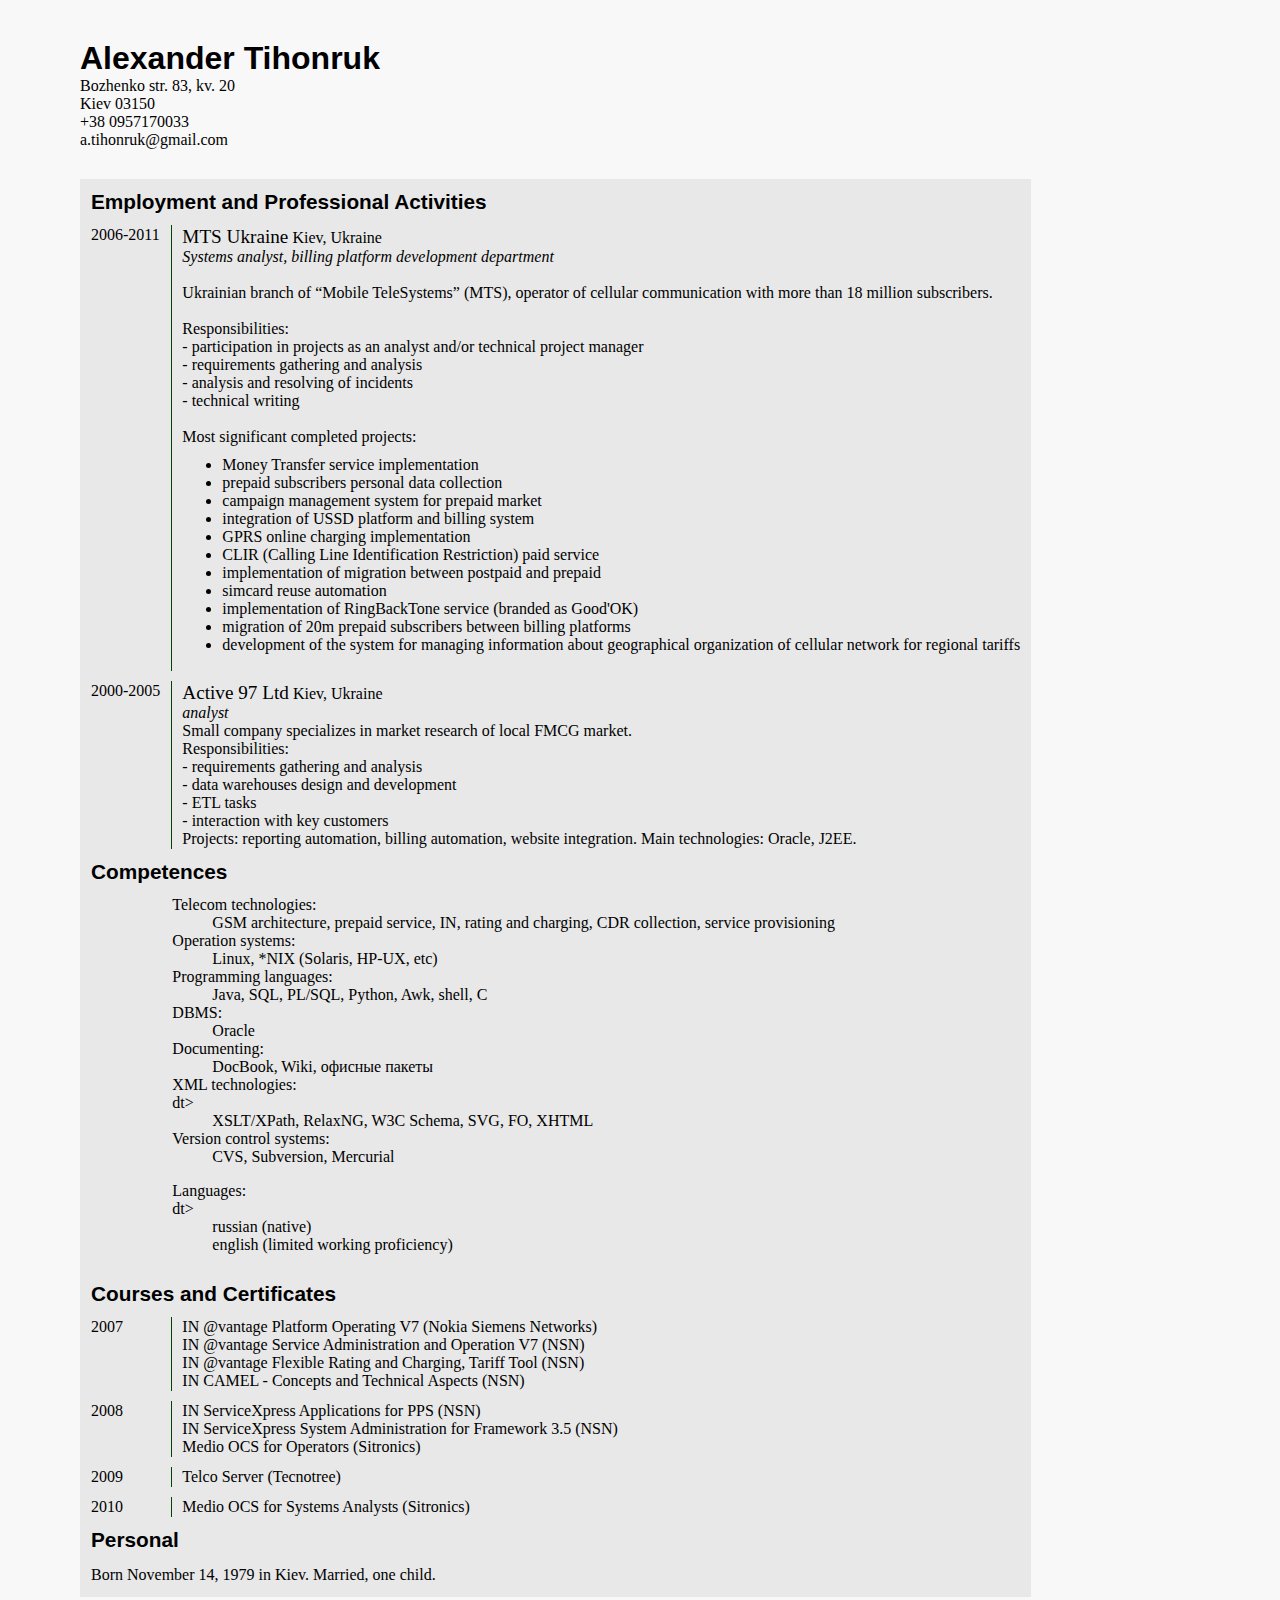
==== AlexanderTihonruk.en.html @ 902c6eb4 "Fixed invalid markup" ====
<html>
<head>
<meta http-equiv="Content-Type" content="text/html; charset=UTF-8"/>
<title>Resume: Alexander Tihonruk</title>
<style>
body {
  margin: 40px 80px 80px 80px;
  font-family: Georgia, serif;
  background: #f8f8f8;
}
ul {
  margin-top: 10px;
}
.name {
  font-size: 200%;
  font-family: Arial, sans-serif;
  font-weight: bold;
}
table { 
  background: #e8e8e8;
  margin-top: 30px;
}
.section {
  font-family: Arial, sans-serif;
  font-size: 130%;
  font-weight: bold;
}
.job, .course {
  padding-left: 10px;
  border-left: 1px solid #040;
}
.course {
  padding-left: 10px;
  border-left: 1px solid #040;
}
p {
  margin-top: 2px; 
  margin-bottom: 2px;
}
.employer {
  /* font-weight: bold; */
  font-size: 120%;
}
.title {
  font-style: italic;
}
</style>
</head>
<body>
<div class="name">Alexander Tihonruk</div>
<div class="Address">
Bozhenko str. 83, kv. 20<br/>
Kiev 03150<br/>
+38 0957170033<br/>
a.tihonruk@gmail.com</div>
<table cellspacing="10px">
<tr valign="top"><td colspan="2">
 <div class="section">Employment and Professional Activities</div></td></tr>

<tr valign="top">
<td>2006-2011</td>
<td class="job"><span class="employer">MTS Ukraine</span>
<span class="where">Kiev, Ukraine</span>
<div class="title">Systems analyst, billing platform development department</div>

<br/>Ukrainian branch of “Mobile TeleSystems” (MTS), operator of cellular communication with more than 18 million subscribers.<br/>

<br/>Responsibilities:<br/> 
- participation in projects as an analyst and/or technical project manager<br/> 
- requirements gathering and analysis<br/> 
- analysis and resolving of incidents<br/> 
- technical writing<br/> 

<br/>Most significant completed projects:
<ul>
  <li>Money Transfer service implementation</li>
  <li>prepaid subscribers personal data collection</li>
  <li>campaign management system for prepaid market</li>
  <li>integration of USSD platform and billing system</li>
  <li>GPRS online charging implementation</li>
  <li>CLIR (Calling Line Identification Restriction) paid service</li>
  <li>implementation of migration between postpaid and prepaid</li>
  <li>simcard reuse automation</li>
  <li>implementation of RingBackTone service (branded as Good'OK)</li>
  <li>migration of 20m prepaid subscribers between billing platforms</li>
  <li>development of the system for managing information about geographical organization of cellular network for regional tariffs</li> 
</ul>
</td></tr>

<tr valign="top">
<td>2000-2005</td>
<td class="job"><span class="employer">Active 97 Ltd</span>
<span class="where">Kiev, Ukraine</span>
<div class="title">analyst</div>
Small company specializes in market research of local FMCG market.
<br/>Responsibilities:<br/> 
- requirements gathering and analysis<br/>
- data warehouses design and development<br/>
- ETL tasks<br/>
- interaction with key customers<br/>
Projects: reporting automation, billing automation, website integration. Main technologies: Oracle, J2EE.
</td></tr>

<tr valign="top"><td colspan="2"><div class="section">Competences</div></td></tr>

<tr valign="top"><td>&#xA0;</td>
<td  class="competences">
<dl>
<dt>Telecom technologies:</dt><dd>GSM architecture, prepaid service, IN, rating and charging, CDR collection, service provisioning</dd>
<dt>Operation systems:</dt><dd>Linux, *NIX (Solaris, HP-UX, etc)</dd>
<dt>Programming languages:</dt><dd>Java, SQL, PL/SQL, Python, Awk, shell, C</dd>
<dt>DBMS:</dt><dd>Oracle</dd>
<dt>Documenting:</dt><dd>DocBook, Wiki, офисные пакеты</dd>
<dt>XML technologies:</dt>dt><dd>XSLT/XPath, RelaxNG, W3C Schema, SVG, FO, XHTML</dd>
<dt>Version control systems:</dt><dd>CVS, Subversion, Mercurial</dd>
</dl>

<dl><dt>Languages:</dt>dt><dd>russian (native)</dd><dd>english (limited working proficiency)</dd></dl>
</td>
</tr>


<tr valign="top"><td colspan="2"><div class="section">Courses and Certificates</div></td></tr>
<tr valign="top"><td>2007</td><td class="course">
IN @vantage Platform Operating V7 (Nokia Siemens Networks)<br/>
IN @vantage Service Administration and Operation V7 (NSN)<br/>
IN @vantage Flexible Rating and Charging, Tariff Tool (NSN)<br/>
IN CAMEL - Concepts and Technical Aspects (NSN)
</td></tr>
<tr valign="top"><td>2008</td><td class="course">
IN ServiceXpress Applications for PPS (NSN)<br/>
IN ServiceXpress System Administration for Framework 3.5 (NSN)<br/>
Medio OCS for Operators (Sitronics) 
</td></tr>
<tr valign="top"><td>2009</td><td class="course">
Telco Server (Tecnotree)
</td></tr>
<tr valign="top"><td>2010</td><td class="course">
Medio OCS for Systems Analysts (Sitronics)
</td></tr>


<tr valign="top"><td colspan="2"><div class="section">Personal</div></td></tr>
<tr valign="top"><td colspan="2">
<p>Born November 14, 1979 in Kiev. Married, one child.</p>
</td>
</tr>

</table>

</body>
</html>
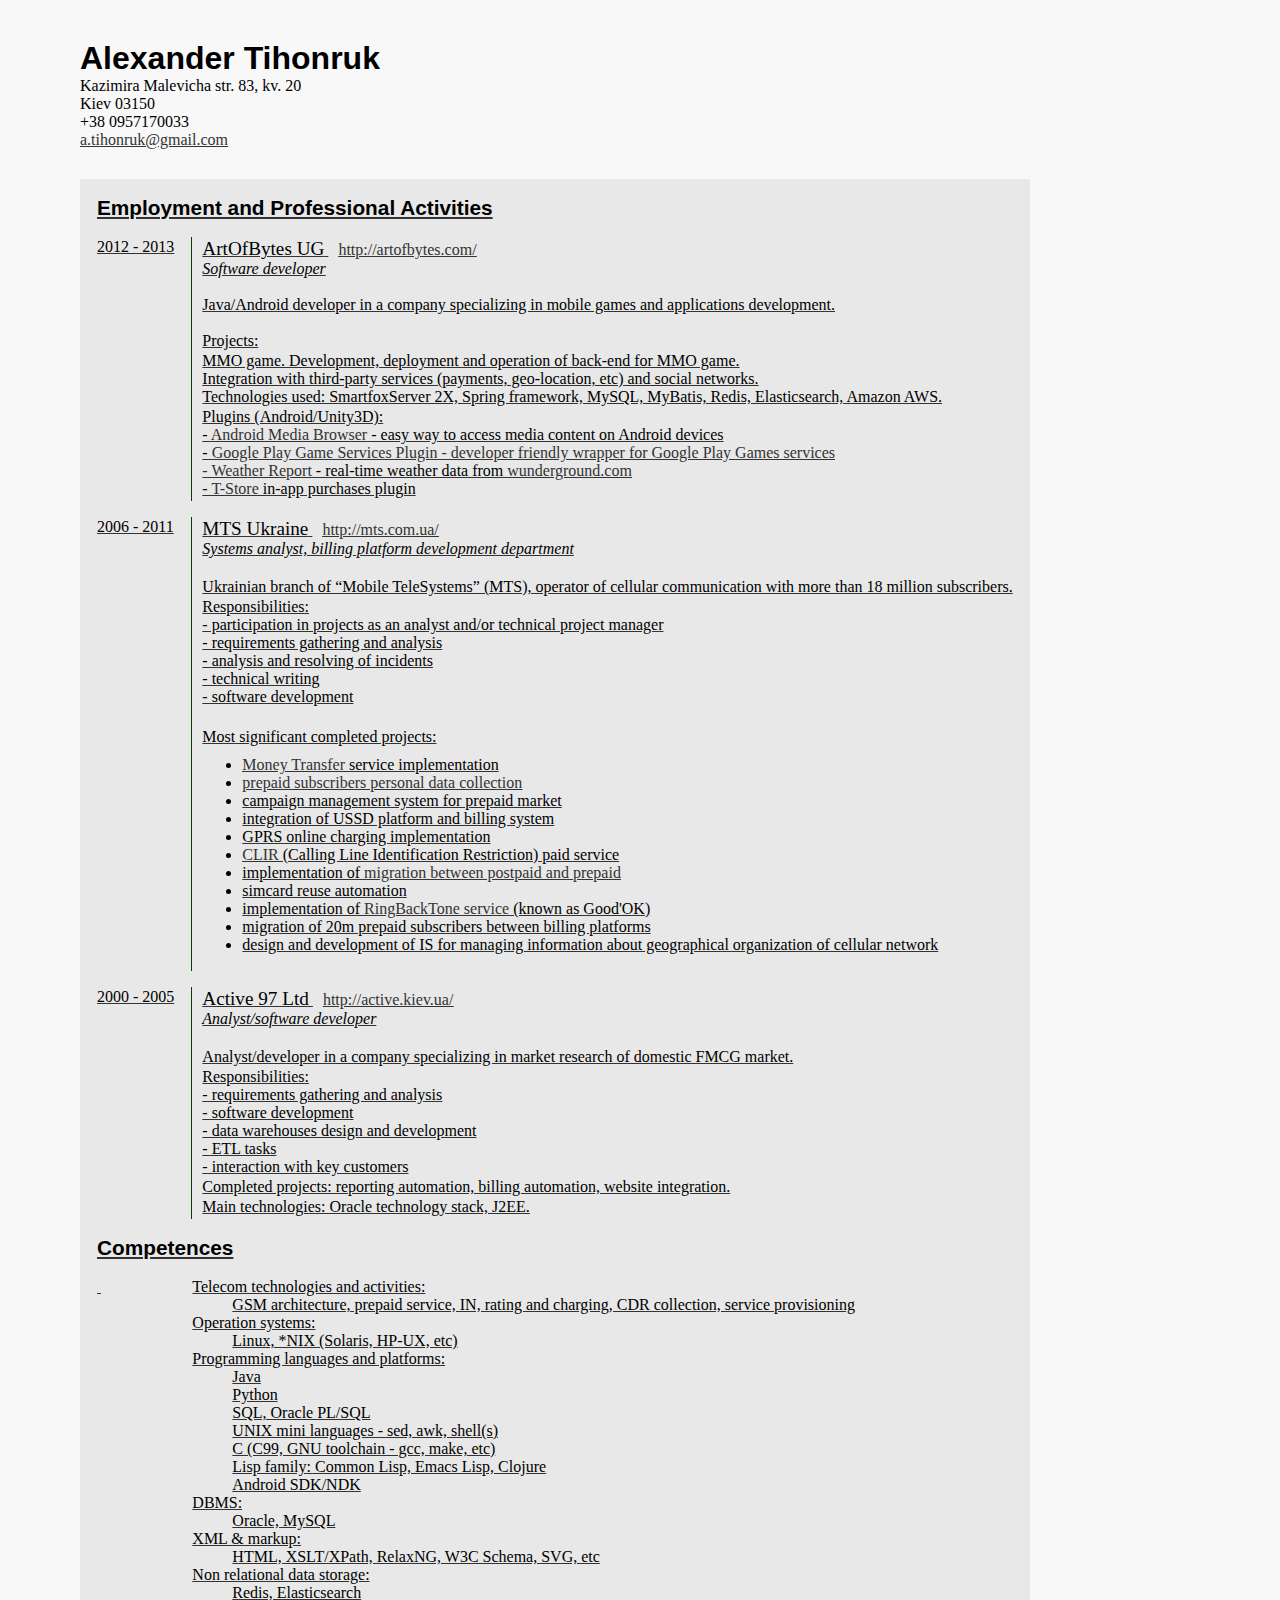
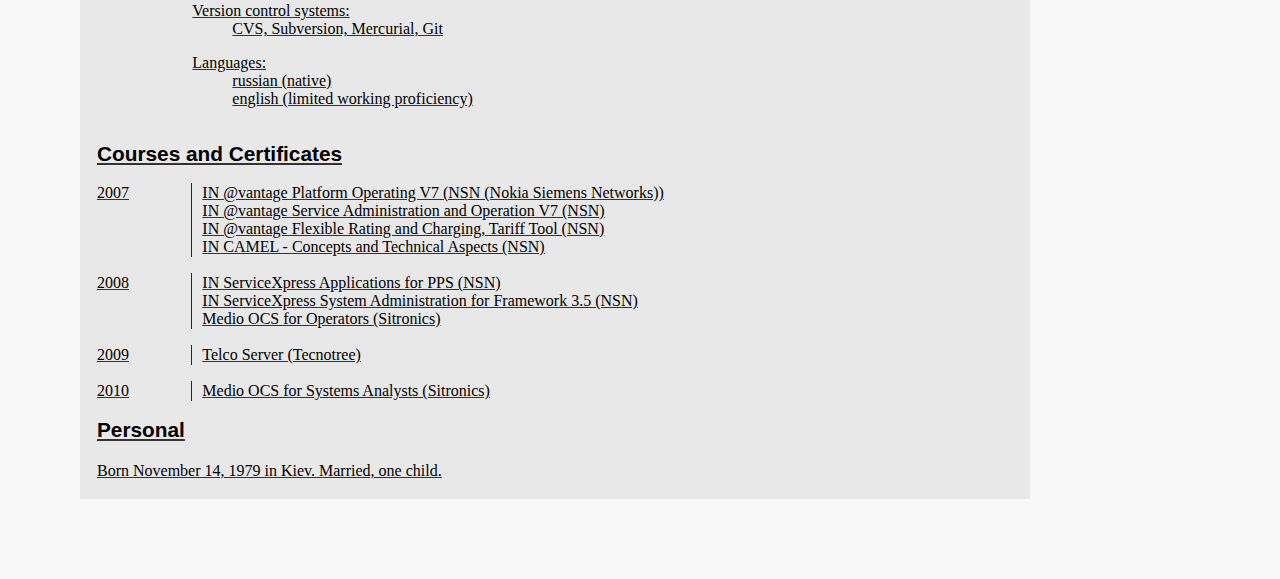
==== commit 0e6dde5e: "Updated english version. Added hyperlinks and project details @AoB." ====
--- a/AlexanderTihonruk.en.html
+++ b/AlexanderTihonruk.en.html
@@ -11,6 +11,9 @@
 ul {
   margin-top: 10px;
 }
+a {
+  color: #333333;
+}
 .name {
   font-size: 200%;
   font-family: Arial, sans-serif;
@@ -44,61 +47,106 @@
 .title {
   font-style: italic;
 }
+.where {
+  padding-left: 10px;
+}
+.period {
+ white-space: nowrap;
+}
+
 </style>
 </head>
 <body>
 <div class="name">Alexander Tihonruk</div>
 <div class="Address">
-Bozhenko str. 83, kv. 20<br/>
+Kazimira Malevicha str. 83, kv. 20<br/>
 Kiev 03150<br/>
 +38 0957170033<br/>
-a.tihonruk@gmail.com</div>
-<table cellspacing="10px">
+<a href="mailto:a.tihonruk@gmail.com">a.tihonruk@gmail.com</div>
+<table cellspacing="16px">
 <tr valign="top"><td colspan="2">
  <div class="section">Employment and Professional Activities</div></td></tr>
 
+
 <tr valign="top">
-<td>2006-2011</td>
+<td class="period">2012 - 2013</td>
+<td class="job"><span class="employer">ArtOfBytes UG</span>
+<span class="where"><a href="http://artofbytes.com">http://artofbytes.com/</a></span>
+<div class="title">Software developer</div>
+
+<br/>Java/Android developer in a company specializing in mobile games and applications development.<br/>
+<br/>
+Projects:<br/>
+<p>
+MMO game. Development, deployment and operation of back-end for MMO game.<br/>
+Integration with third-party services (payments, geo-location, etc) and social networks.<br/>
+Technologies used: SmartfoxServer 2X, Spring framework, MySQL, MyBatis, Redis, Elasticsearch, Amazon AWS.
+</p>
+<p>
+Plugins (Android/Unity3D):<br/>
+- <a href="http://tools.artofbytes.com/android-media-browser">Android Media Browser</a> - easy way to access media content on Android devices<br/>
+- <a href="http://tools.artofbytes.com/google-play-game-services-plugin">Google Play Game Services Plugin<a> - developer friendly wrapper for Google Play Games services<br/>
+- <a href="http://tools.artofbytes.com/weather-report-plugin">Weather Report</a> - real-time weather data from <a href="http://www.wunderground.com/">wunderground.com</a><br/>
+- <a href="http://www.t-store.com.kr/">T-Store</a> in-app purchases plugin
+</p>
+
+
+</td></tr>
+
+
+
+<tr valign="top">
+<td class="period">2006 - 2011</td>
 <td class="job"><span class="employer">MTS Ukraine</span>
-<span class="where">Kiev, Ukraine</span>
+<span class="where"><a href="http://mts.com.ua/">http://mts.com.ua/</a></span>
 <div class="title">Systems analyst, billing platform development department</div>
 
-<br/>Ukrainian branch of “Mobile TeleSystems” (MTS), operator of cellular communication with more than 18 million subscribers.<br/>
-
-<br/>Responsibilities:<br/> 
+<br/>
+<p>Ukrainian branch of “Mobile TeleSystems” (MTS), operator of cellular communication with more than 18 million subscribers.
+<br/>
+
+<p>Responsibilities:<br/> 
 - participation in projects as an analyst and/or technical project manager<br/> 
 - requirements gathering and analysis<br/> 
 - analysis and resolving of incidents<br/> 
-- technical writing<br/> 
-
-<br/>Most significant completed projects:
+- technical writing<br/>
+- software development
+</p>
+<br/>
+<p>Most significant completed projects:
 <ul>
-  <li>Money Transfer service implementation</li>
-  <li>prepaid subscribers personal data collection</li>
+  <li><a href="http://www.mts.com.ua/eng/money_p.php">Money Transfer</a> service implementation</li>
+  <li><a href="http://www.mts.com.ua/eng/registration.php">prepaid subscribers personal data collection</a></li>
   <li>campaign management system for prepaid market</li>
   <li>integration of USSD platform and billing system</li>
   <li>GPRS online charging implementation</li>
-  <li>CLIR (Calling Line Identification Restriction) paid service</li>
-  <li>implementation of migration between postpaid and prepaid</li>
+  <li><a href="http://www.mts.com.ua/eng/clir.php">CLIR</a> (Calling Line Identification Restriction) paid service</li>
+  <li>implementation of <a href="http://www.mts.com.ua/eng/mts_migration.php">migration between postpaid and prepaid</a></li>
   <li>simcard reuse automation</li>
-  <li>implementation of RingBackTone service (branded as Good'OK)</li>
+  <li>implementation of <a href="http://www.mts.com.ua/eng/goodok.php">RingBackTone service</a> (known as Good'OK)</li>
   <li>migration of 20m prepaid subscribers between billing platforms</li>
-  <li>development of the system for managing information about geographical organization of cellular network for regional tariffs</li> 
+  <li>design and development of IS for managing information about geographical organization of cellular network</li> 
 </ul>
+</p>
 </td></tr>
 
 <tr valign="top">
-<td>2000-2005</td>
+<td class="period">2000 - 2005</td>
 <td class="job"><span class="employer">Active 97 Ltd</span>
-<span class="where">Kiev, Ukraine</span>
-<div class="title">analyst</div>
-Small company specializes in market research of local FMCG market.
-<br/>Responsibilities:<br/> 
+<span class="where"><a href="http://active.kiev.ua">http://active.kiev.ua/</a></span>
+<div class="title">Analyst/software developer</div>
+<br/>
+<p>Analyst/developer in a company specializing in market research of domestic FMCG market.</p>
+
+<p>Responsibilities:<br/> 
 - requirements gathering and analysis<br/>
+- software development<br/>
 - data warehouses design and development<br/>
 - ETL tasks<br/>
 - interaction with key customers<br/>
-Projects: reporting automation, billing automation, website integration. Main technologies: Oracle, J2EE.
+</p>
+<p>Completed projects: reporting automation, billing automation, website integration.</p>
+<p>Main technologies: Oracle technology stack, J2EE.</p>
 </td></tr>
 
 <tr valign="top"><td colspan="2"><div class="section">Competences</div></td></tr>
@@ -106,23 +154,29 @@
 <tr valign="top"><td>&#xA0;</td>
 <td  class="competences">
 <dl>
-<dt>Telecom technologies:</dt><dd>GSM architecture, prepaid service, IN, rating and charging, CDR collection, service provisioning</dd>
+<dt>Telecom technologies and activities:</dt><dd>GSM architecture, prepaid service, IN, rating and charging, CDR collection, service provisioning</dd>
 <dt>Operation systems:</dt><dd>Linux, *NIX (Solaris, HP-UX, etc)</dd>
-<dt>Programming languages:</dt><dd>Java, SQL, PL/SQL, Python, Awk, shell, C</dd>
-<dt>DBMS:</dt><dd>Oracle</dd>
-<dt>Documenting:</dt><dd>DocBook, Wiki, офисные пакеты</dd>
-<dt>XML technologies:</dt>dt><dd>XSLT/XPath, RelaxNG, W3C Schema, SVG, FO, XHTML</dd>
-<dt>Version control systems:</dt><dd>CVS, Subversion, Mercurial</dd>
+<dt>Programming languages and platforms:</dt>
+<dd>Java</dd>
+<dd>Python</dd>
+<dd>SQL, Oracle PL/SQL</dd>
+<dd>UNIX mini languages - sed, awk, shell(s)</dd>
+<dd>C (C99, GNU toolchain - gcc, make, etc)</dd>
+<dd>Lisp family: Common Lisp, Emacs Lisp, Clojure</dd>
+<dd>Android SDK/NDK</dd>
+<dt>DBMS:</dt><dd>Oracle, MySQL</dd>
+<dt>XML & markup:</dt><dd>HTML, XSLT/XPath, RelaxNG, W3C Schema, SVG, etc</dd>
+<dt>Non relational data storage:</dt><dd>Redis, Elasticsearch</dd>
+<dt>Version control systems:</dt><dd>CVS, Subversion, Mercurial, Git</dd>
 </dl>
-
-<dl><dt>Languages:</dt>dt><dd>russian (native)</dd><dd>english (limited working proficiency)</dd></dl>
+<dl><dt>Languages:</dt><dd>russian (native)</dd><dd>english (limited working proficiency)</dd></dl>
 </td>
 </tr>
 
 
 <tr valign="top"><td colspan="2"><div class="section">Courses and Certificates</div></td></tr>
 <tr valign="top"><td>2007</td><td class="course">
-IN @vantage Platform Operating V7 (Nokia Siemens Networks)<br/>
+IN @vantage Platform Operating V7 (NSN (Nokia Siemens Networks))<br/>
 IN @vantage Service Administration and Operation V7 (NSN)<br/>
 IN @vantage Flexible Rating and Charging, Tariff Tool (NSN)<br/>
 IN CAMEL - Concepts and Technical Aspects (NSN)
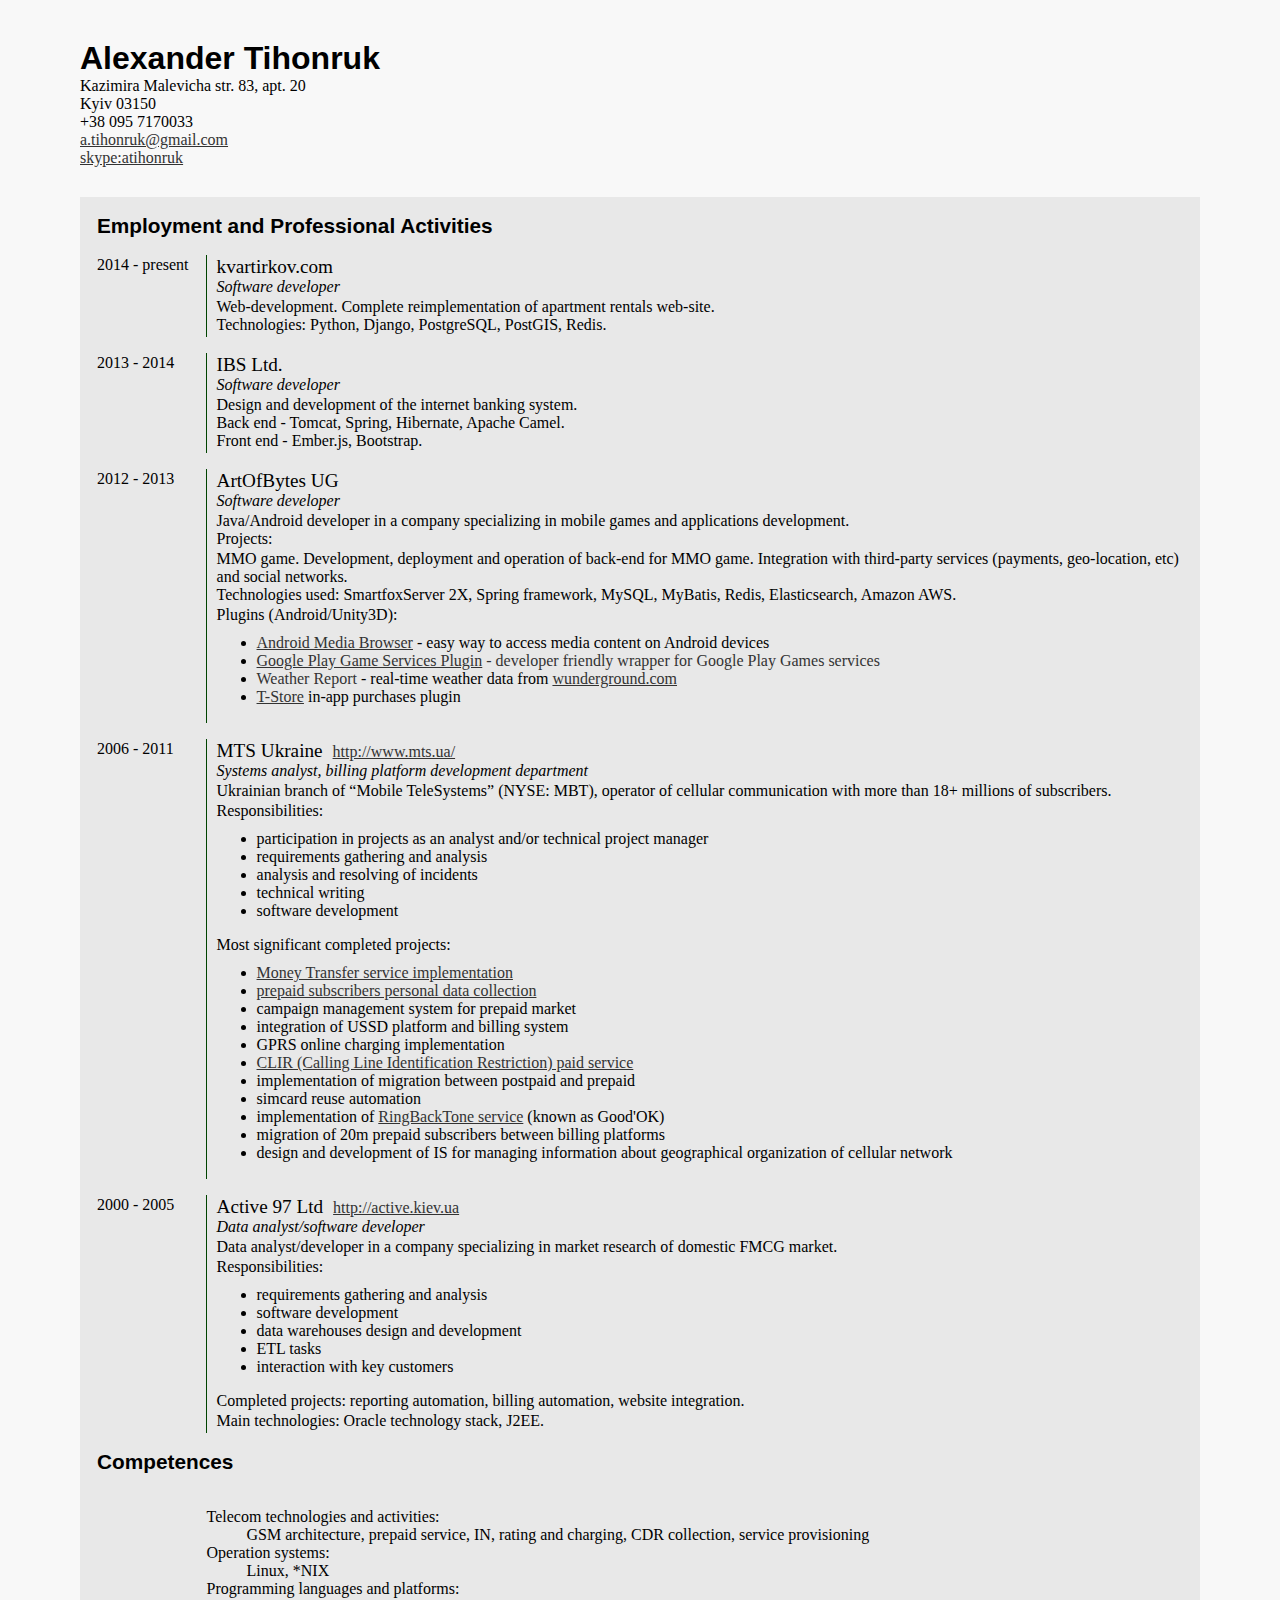
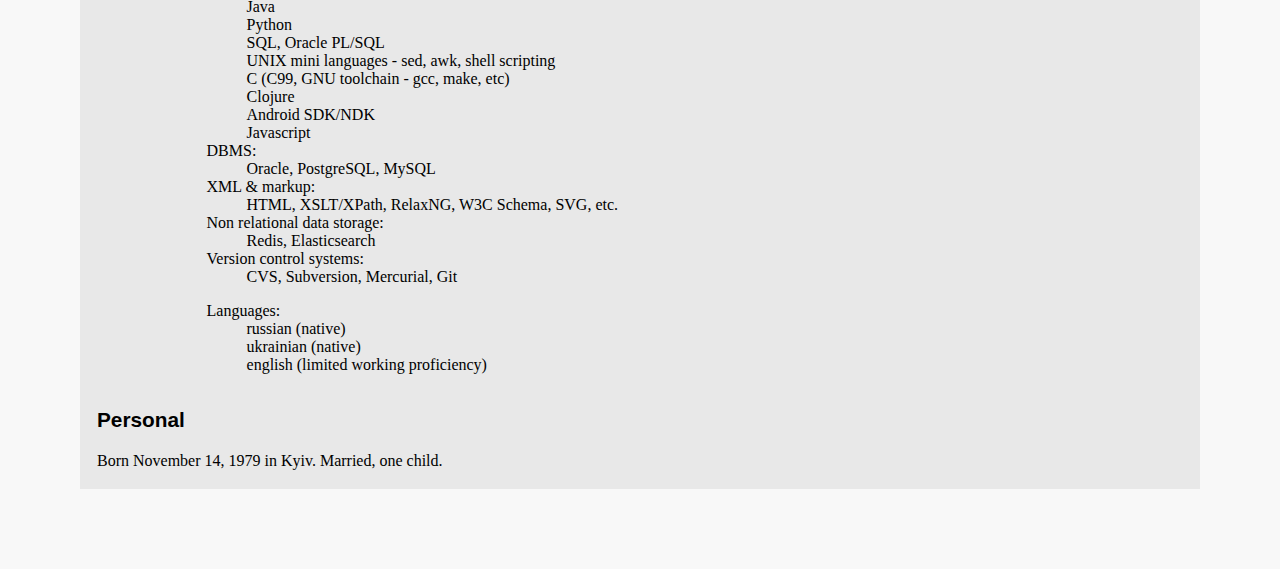
==== commit 27f524a6: "Merged with resume repository, updated index page." ====
--- a/AlexanderTihonruk.en.html
+++ b/AlexanderTihonruk.en.html
@@ -1,9 +1,4 @@
-<html>
-<head>
-<meta http-equiv="Content-Type" content="text/html; charset=UTF-8"/>
-<title>Resume: Alexander Tihonruk</title>
-<style>
-body {
+<!DOCTYPE html><html><head><meta http-equiv="Content-Type" content="text/html; charset=UTF-8"><style>body {
   margin: 40px 80px 80px 80px;
   font-family: Georgia, serif;
   background: #f8f8f8;
@@ -14,18 +9,18 @@
 a {
   color: #333333;
 }
-.name {
-  font-size: 200%;
-  font-family: Arial, sans-serif;
-  font-weight: bold;
-}
 table { 
   background: #e8e8e8;
   margin-top: 30px;
 }
-.section {
+section {
   font-family: Arial, sans-serif;
   font-size: 130%;
+  font-weight: bold;
+}
+.fn {
+  font-size: 200%;
+  font-family: Arial, sans-serif;
   font-weight: bold;
 }
 .job, .course {
@@ -53,154 +48,11 @@
 .period {
  white-space: nowrap;
 }
-
-</style>
-</head>
-<body>
-<div class="name">Alexander Tihonruk</div>
-<div class="Address">
-Kazimira Malevicha str. 83, kv. 20<br/>
-Kiev 03150<br/>
-+38 0957170033<br/>
-<a href="mailto:a.tihonruk@gmail.com">a.tihonruk@gmail.com</div>
-<table cellspacing="16px">
-<tr valign="top"><td colspan="2">
- <div class="section">Employment and Professional Activities</div></td></tr>
-
-
-<tr valign="top">
-<td class="period">2012 - 2013</td>
-<td class="job"><span class="employer">ArtOfBytes UG</span>
-<span class="where"><a href="http://artofbytes.com">http://artofbytes.com/</a></span>
-<div class="title">Software developer</div>
-
-<br/>Java/Android developer in a company specializing in mobile games and applications development.<br/>
-<br/>
-Projects:<br/>
-<p>
-MMO game. Development, deployment and operation of back-end for MMO game.<br/>
-Integration with third-party services (payments, geo-location, etc) and social networks.<br/>
-Technologies used: SmartfoxServer 2X, Spring framework, MySQL, MyBatis, Redis, Elasticsearch, Amazon AWS.
-</p>
-<p>
-Plugins (Android/Unity3D):<br/>
-- <a href="http://tools.artofbytes.com/android-media-browser">Android Media Browser</a> - easy way to access media content on Android devices<br/>
-- <a href="http://tools.artofbytes.com/google-play-game-services-plugin">Google Play Game Services Plugin<a> - developer friendly wrapper for Google Play Games services<br/>
-- <a href="http://tools.artofbytes.com/weather-report-plugin">Weather Report</a> - real-time weather data from <a href="http://www.wunderground.com/">wunderground.com</a><br/>
-- <a href="http://www.t-store.com.kr/">T-Store</a> in-app purchases plugin
-</p>
-
-
-</td></tr>
-
-
-
-<tr valign="top">
-<td class="period">2006 - 2011</td>
-<td class="job"><span class="employer">MTS Ukraine</span>
-<span class="where"><a href="http://mts.com.ua/">http://mts.com.ua/</a></span>
-<div class="title">Systems analyst, billing platform development department</div>
-
-<br/>
-<p>Ukrainian branch of “Mobile TeleSystems” (MTS), operator of cellular communication with more than 18 million subscribers.
-<br/>
-
-<p>Responsibilities:<br/> 
-- participation in projects as an analyst and/or technical project manager<br/> 
-- requirements gathering and analysis<br/> 
-- analysis and resolving of incidents<br/> 
-- technical writing<br/>
-- software development
-</p>
-<br/>
-<p>Most significant completed projects:
-<ul>
-  <li><a href="http://www.mts.com.ua/eng/money_p.php">Money Transfer</a> service implementation</li>
-  <li><a href="http://www.mts.com.ua/eng/registration.php">prepaid subscribers personal data collection</a></li>
-  <li>campaign management system for prepaid market</li>
-  <li>integration of USSD platform and billing system</li>
-  <li>GPRS online charging implementation</li>
-  <li><a href="http://www.mts.com.ua/eng/clir.php">CLIR</a> (Calling Line Identification Restriction) paid service</li>
-  <li>implementation of <a href="http://www.mts.com.ua/eng/mts_migration.php">migration between postpaid and prepaid</a></li>
-  <li>simcard reuse automation</li>
-  <li>implementation of <a href="http://www.mts.com.ua/eng/goodok.php">RingBackTone service</a> (known as Good'OK)</li>
-  <li>migration of 20m prepaid subscribers between billing platforms</li>
-  <li>design and development of IS for managing information about geographical organization of cellular network</li> 
-</ul>
-</p>
-</td></tr>
-
-<tr valign="top">
-<td class="period">2000 - 2005</td>
-<td class="job"><span class="employer">Active 97 Ltd</span>
-<span class="where"><a href="http://active.kiev.ua">http://active.kiev.ua/</a></span>
-<div class="title">Analyst/software developer</div>
-<br/>
-<p>Analyst/developer in a company specializing in market research of domestic FMCG market.</p>
-
-<p>Responsibilities:<br/> 
-- requirements gathering and analysis<br/>
-- software development<br/>
-- data warehouses design and development<br/>
-- ETL tasks<br/>
-- interaction with key customers<br/>
-</p>
-<p>Completed projects: reporting automation, billing automation, website integration.</p>
-<p>Main technologies: Oracle technology stack, J2EE.</p>
-</td></tr>
-
-<tr valign="top"><td colspan="2"><div class="section">Competences</div></td></tr>
-
-<tr valign="top"><td>&#xA0;</td>
-<td  class="competences">
-<dl>
-<dt>Telecom technologies and activities:</dt><dd>GSM architecture, prepaid service, IN, rating and charging, CDR collection, service provisioning</dd>
-<dt>Operation systems:</dt><dd>Linux, *NIX (Solaris, HP-UX, etc)</dd>
-<dt>Programming languages and platforms:</dt>
-<dd>Java</dd>
-<dd>Python</dd>
-<dd>SQL, Oracle PL/SQL</dd>
-<dd>UNIX mini languages - sed, awk, shell(s)</dd>
-<dd>C (C99, GNU toolchain - gcc, make, etc)</dd>
-<dd>Lisp family: Common Lisp, Emacs Lisp, Clojure</dd>
-<dd>Android SDK/NDK</dd>
-<dt>DBMS:</dt><dd>Oracle, MySQL</dd>
-<dt>XML & markup:</dt><dd>HTML, XSLT/XPath, RelaxNG, W3C Schema, SVG, etc</dd>
-<dt>Non relational data storage:</dt><dd>Redis, Elasticsearch</dd>
-<dt>Version control systems:</dt><dd>CVS, Subversion, Mercurial, Git</dd>
-</dl>
-<dl><dt>Languages:</dt><dd>russian (native)</dd><dd>english (limited working proficiency)</dd></dl>
-</td>
-</tr>
-
-
-<tr valign="top"><td colspan="2"><div class="section">Courses and Certificates</div></td></tr>
-<tr valign="top"><td>2007</td><td class="course">
-IN @vantage Platform Operating V7 (NSN (Nokia Siemens Networks))<br/>
-IN @vantage Service Administration and Operation V7 (NSN)<br/>
-IN @vantage Flexible Rating and Charging, Tariff Tool (NSN)<br/>
-IN CAMEL - Concepts and Technical Aspects (NSN)
-</td></tr>
-<tr valign="top"><td>2008</td><td class="course">
-IN ServiceXpress Applications for PPS (NSN)<br/>
-IN ServiceXpress System Administration for Framework 3.5 (NSN)<br/>
-Medio OCS for Operators (Sitronics) 
-</td></tr>
-<tr valign="top"><td>2009</td><td class="course">
-Telco Server (Tecnotree)
-</td></tr>
-<tr valign="top"><td>2010</td><td class="course">
-Medio OCS for Systems Analysts (Sitronics)
-</td></tr>
-
-
-<tr valign="top"><td colspan="2"><div class="section">Personal</div></td></tr>
-<tr valign="top"><td colspan="2">
-<p>Born November 14, 1979 in Kiev. Married, one child.</p>
-</td>
-</tr>
-
-</table>
-
-</body>
-</html>
+</style><title>Resume: Alexander Tihonruk</title></head><body><div class="vcard"><div class="fn">Alexander Tihonruk</div><div class="adr"><div class="street-address">Kazimira Malevicha str. 83, apt. 20</div><div><span class="locality">Kyiv </span><span class="postal-code">03150</span></div></div><div class="tel">+38 095 7170033</div><div><a href="mailto:a.tihonruk@gmail.com" class="email">a.tihonruk@gmail.com</a></div><div><a href="skype:atihonruk">skype:atihonruk</a></div></div><table cellspacing="16px"><tr valign="top"><td colspan="2"><section>Employment and Professional Activities</section></td><tr valign="top"><td class="period">2014 - present</td><td class="job"><span class="employer">kvartirkov.com</span><a href="" class="where"></a><div class="title">Software developer</div><p>Web-development. Complete reimplementation of apartment rentals web-site.<br/>
+Technologies: Python, Django, PostgreSQL, PostGIS,  Redis.
+</p></td></tr><tr valign="top"><td class="period">2013 - 2014</td><td class="job"><span class="employer">IBS Ltd.</span><a href="" class="where"></a><div class="title">Software developer</div><p>Design and development of the internet banking system.<br/>
+Back end - Tomcat, Spring, Hibernate, Apache Camel.<br/>
+Front end - Ember.js, Bootstrap.<br/>
+</p></td></tr><tr valign="top"><td class="period">2012 - 2013</td><td class="job"><span class="employer">ArtOfBytes UG</span><a href="" class="where"></a><div class="title">Software developer</div><p>Java/Android developer in a company specializing in mobile games and applications development.<br/>
+Projects:</p><p>MMO game. Development, deployment and operation of back-end for MMO game. Integration with third-party services (payments, geo-location, etc) and social networks.<br/>
+Technologies used: SmartfoxServer 2X, Spring framework, MySQL, MyBatis, Redis, Elasticsearch, Amazon AWS.<br/></p><p>Plugins (Android/Unity3D):</p><ul><li><a href="http://u3d.as/content/art-of-bytes/android-media-browser/3EP">Android Media Browser</a> - easy way to access media content on Android devices</li><li><a href="http://u3d.as/content/art-of-bytes/google-play-game-services-plugin/4L1">Google Play Game Services Plugin<a> - developer friendly wrapper for Google Play Games services</li><li><a nhref="http://u3d.as/content/art-of-bytes/weather-report-plugin/7bd">Weather Report</a> - real-time weather data from <a href="http://www.wunderground.com/">wunderground.com</a></li><li><a href="http://www.t-store.com.kr/">T-Store</a> in-app purchases plugin</li></ul></td></tr><tr valign="top"><td class="period">2006 - 2011</td><td class="job"><span class="employer">MTS Ukraine</span><a href="http://www.mts.ua/" class="where">http://www.mts.ua/</a><div class="title">Systems analyst, billing platform development department</div><p>Ukrainian branch of “Mobile TeleSystems” (NYSE: MBT), operator of cellular communication with more than 18+ millions of subscribers.</p><p>Responsibilities:</p><ul><li>participation in projects as an analyst and/or technical project manager</li><li>requirements gathering and analysis</li><li>analysis and resolving of incidents</li><li>technical writing</li><li>software development</li></ul><p>Most significant completed projects:</p><ul><li><a href="http://www.mts.ua/ua/services/upravlenie-schetom/zakonchilis-dengi/perevod-deneg">Money Transfer service implementation</a></li><li><a href="http://www.mts.ua/ua/support/faq/67-registraciya-mts/">prepaid subscribers personal data collection</a></li><li>campaign management system for prepaid market</li><li>integration of USSD platform and billing system</li><li>GPRS online charging implementation</li><li><a href="http://www.mts.ua/ru/services/poleznye-servisy/golosovye-uslugi/antiopredelitel-nomera">CLIR (Calling Line Identification Restriction) paid service</a></li><li>implementation of migration between postpaid and prepaid</li><li>simcard reuse automation</li><li>implementation of <a href="http://goodok.mts.ua/about">RingBackTone service</a> (known as Good'OK)</li><li>migration of 20m prepaid subscribers between billing platforms</li><li>design and development of IS for managing information about geographical organization of cellular network</li></ul></td></tr><tr valign="top"><td class="period">2000 - 2005</td><td class="job"><span class="employer">Active 97 Ltd</span><a href="http://active.kiev.ua" class="where">http://active.kiev.ua</a><div class="title">Data analyst/software developer</div><p>Data analyst/developer in a company specializing in market research of domestic FMCG market.</p><p>Responsibilities:</p><ul><li>requirements gathering and analysis</li><li>software development</li><li>data warehouses design and development</li><li>ETL tasks</li><li>interaction with key customers</li></ul><p>Completed projects: reporting automation, billing automation, website integration.</p><p>Main technologies: Oracle technology stack, J2EE.</p></td></tr></tr><tr valign="top"><td colspan="2"><section>Competences</section></td></tr><tr valign="top"><td>&#xA0;</td><td class="competences"><dl><dt>Telecom technologies and activities:</dt><dd>GSM architecture, prepaid service, IN, rating and charging, CDR collection, service provisioning</dd><dt>Operation systems:</dt><dd>Linux, *NIX</dd><dt>Programming languages and platforms:</dt><dd>Java</dd><dd>Python</dd><dd>SQL, Oracle PL/SQL</dd><dd>UNIX mini languages - sed, awk, shell scripting</dd><dd>C (C99, GNU toolchain - gcc, make, etc)</dd><dd>Clojure</dd><dd>Android SDK/NDK</dd><dd>Javascript</dd><dt>DBMS:</dt><dd>Oracle, PostgreSQL, MySQL</dd><dt>XML & markup:</dt><dd>HTML, XSLT/XPath, RelaxNG, W3C Schema, SVG, etc.</dd><dt>Non relational data storage:</dt><dd>Redis, Elasticsearch</dd><dt>Version control systems:</dt><dd>CVS, Subversion, Mercurial, Git</dd></dl><dl><dt>Languages:</dt><dd>russian (native)</dd><dd>ukrainian (native)</dd><dd>english (limited working proficiency)</dd></dl></td><tr valign="top"><td colspan="2"><section>Personal</section></td></tr><tr valign="top"><td colspan="2"><p>Born November 14, 1979 in Kyiv. Married, one child.</p></td></tr></tr></table></body></html>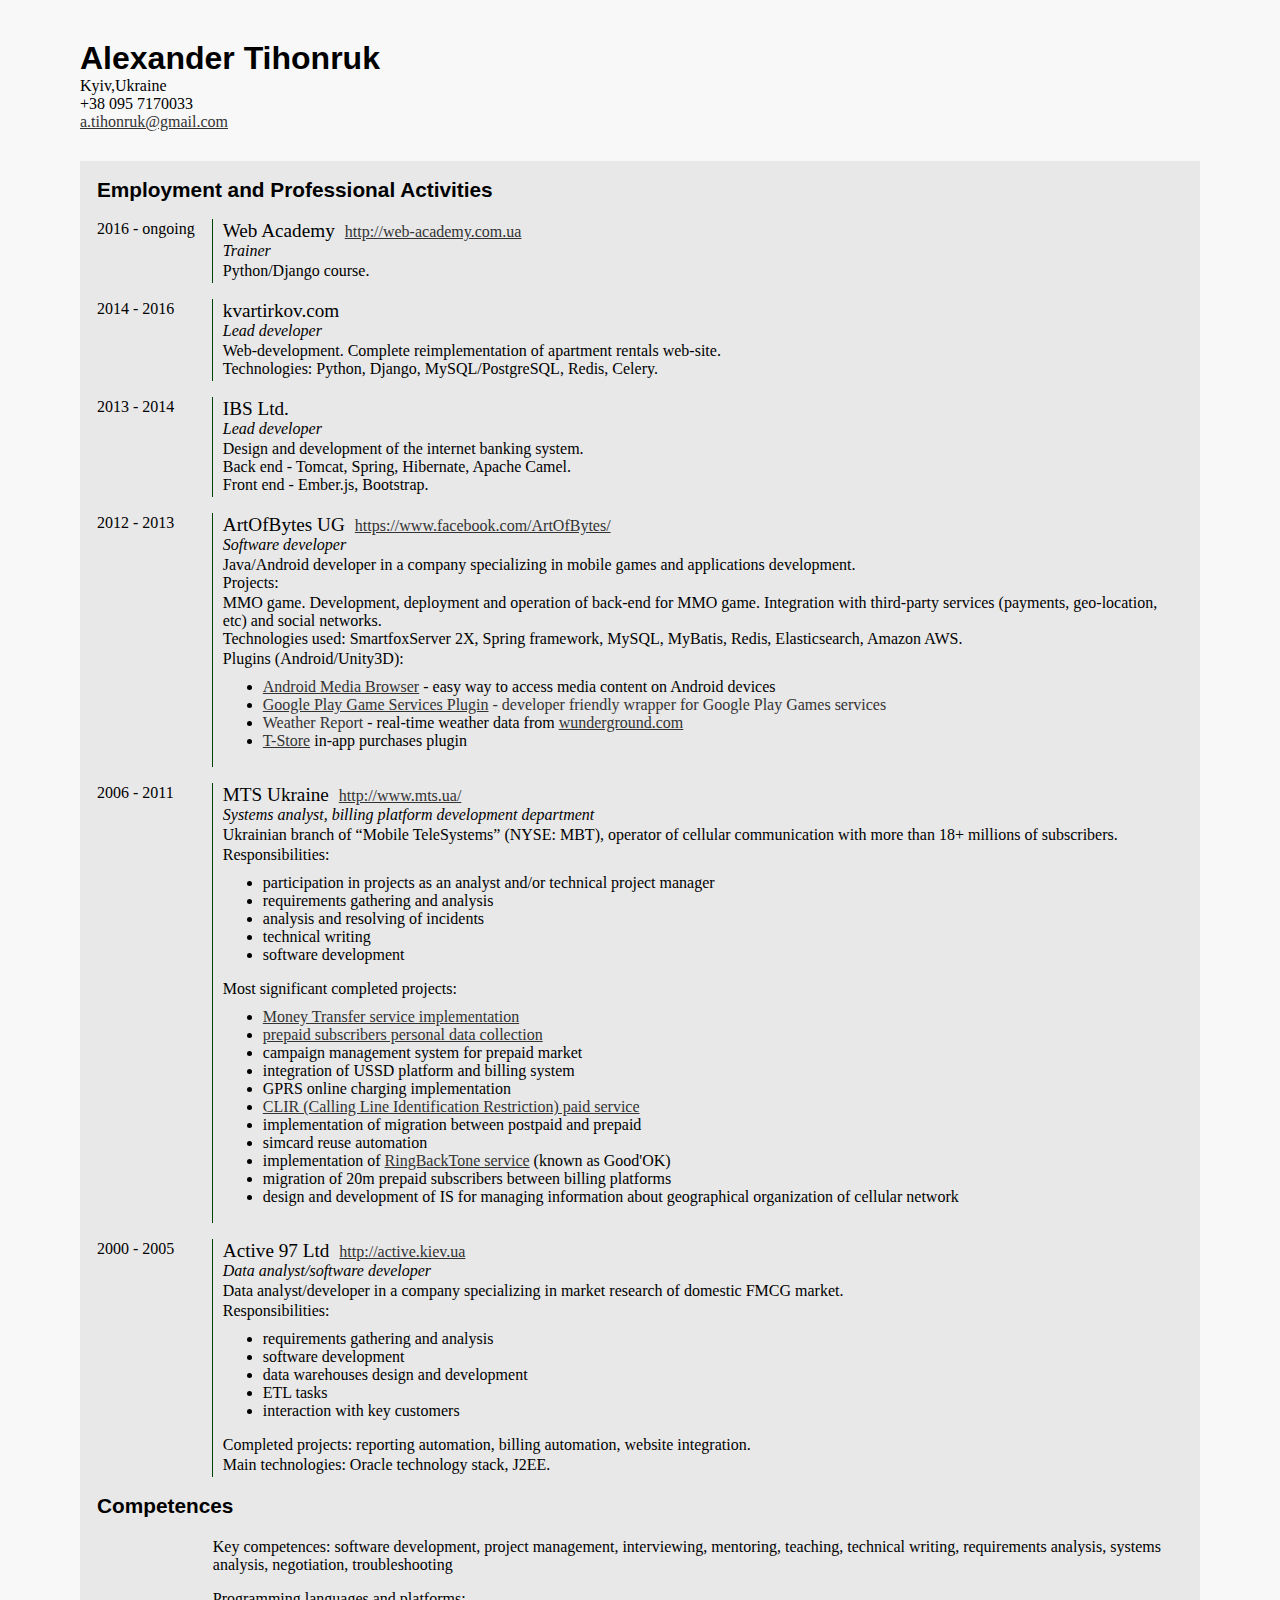
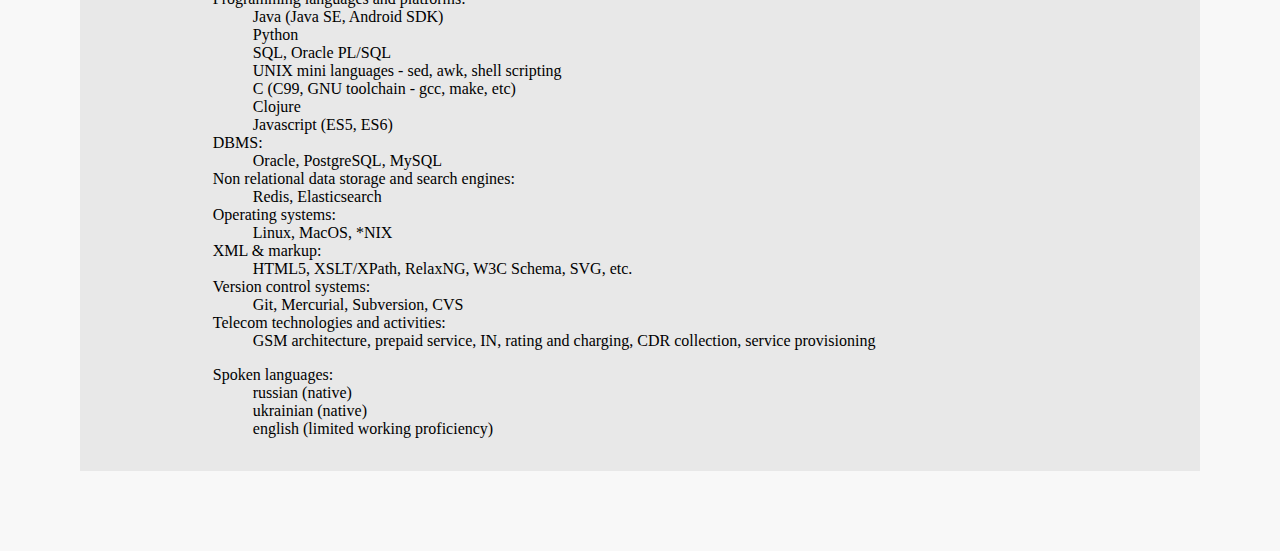
==== commit bceb1b8c: "English version updated." ====
--- a/AlexanderTihonruk.en.html
+++ b/AlexanderTihonruk.en.html
@@ -18,7 +18,7 @@
   font-size: 130%;
   font-weight: bold;
 }
-.fn {
+.p-name {
   font-size: 200%;
   font-family: Arial, sans-serif;
   font-weight: bold;
@@ -48,11 +48,11 @@
 .period {
  white-space: nowrap;
 }
-</style><title>Resume: Alexander Tihonruk</title></head><body><div class="vcard"><div class="fn">Alexander Tihonruk</div><div class="adr"><div class="street-address">Kazimira Malevicha str. 83, apt. 20</div><div><span class="locality">Kyiv </span><span class="postal-code">03150</span></div></div><div class="tel">+38 095 7170033</div><div><a href="mailto:a.tihonruk@gmail.com" class="email">a.tihonruk@gmail.com</a></div><div><a href="skype:atihonruk">skype:atihonruk</a></div></div><table cellspacing="16px"><tr valign="top"><td colspan="2"><section>Employment and Professional Activities</section></td><tr valign="top"><td class="period">2014 - present</td><td class="job"><span class="employer">kvartirkov.com</span><a href="" class="where"></a><div class="title">Software developer</div><p>Web-development. Complete reimplementation of apartment rentals web-site.<br/>
-Technologies: Python, Django, PostgreSQL, PostGIS,  Redis.
-</p></td></tr><tr valign="top"><td class="period">2013 - 2014</td><td class="job"><span class="employer">IBS Ltd.</span><a href="" class="where"></a><div class="title">Software developer</div><p>Design and development of the internet banking system.<br/>
+</style><title>Resume: Alexander Tihonruk</title></head><body><div class="h-card"><div class="p-name">Alexander Tihonruk</div><div><span class="p-locality">Kyiv</span>,<span class="p-country-name">Ukraine</span></div><div class="p-tel">+38 095 7170033</div><div><a class="u-email" href="mailto:a.tihonruk@gmail.com">a.tihonruk@gmail.com</a></div></div><table cellspacing="16px"><tr valign="top"><td colspan="2"><section>Employment and Professional Activities</section></td><tr valign="top"><td class="period">2016 - ongoing</td><td class="job"><span class="employer">Web Academy</span><a class="where" href="http://web-academy.com.ua">http://web-academy.com.ua</a><div class="title">Trainer</div><p>Python/Django course.</p></td></tr><tr valign="top"><td class="period">2014 - 2016</td><td class="job"><span class="employer">kvartirkov.com</span><a class="where" href=""></a><div class="title">Lead developer</div><p>Web-development. Complete reimplementation of apartment rentals web-site.<br/>
+Technologies: Python, Django, MySQL/PostgreSQL, Redis, Celery.
+</p></td></tr><tr valign="top"><td class="period">2013 - 2014</td><td class="job"><span class="employer">IBS Ltd.</span><a class="where" href=""></a><div class="title">Lead developer</div><p>Design and development of the internet banking system.<br/>
 Back end - Tomcat, Spring, Hibernate, Apache Camel.<br/>
 Front end - Ember.js, Bootstrap.<br/>
-</p></td></tr><tr valign="top"><td class="period">2012 - 2013</td><td class="job"><span class="employer">ArtOfBytes UG</span><a href="" class="where"></a><div class="title">Software developer</div><p>Java/Android developer in a company specializing in mobile games and applications development.<br/>
+</p></td></tr><tr valign="top"><td class="period">2012 - 2013</td><td class="job"><span class="employer">ArtOfBytes UG</span><a class="where" href="https://www.facebook.com/ArtOfBytes/">https://www.facebook.com/ArtOfBytes/</a><div class="title">Software developer</div><p>Java/Android developer in a company specializing in mobile games and applications development.<br/>
 Projects:</p><p>MMO game. Development, deployment and operation of back-end for MMO game. Integration with third-party services (payments, geo-location, etc) and social networks.<br/>
-Technologies used: SmartfoxServer 2X, Spring framework, MySQL, MyBatis, Redis, Elasticsearch, Amazon AWS.<br/></p><p>Plugins (Android/Unity3D):</p><ul><li><a href="http://u3d.as/content/art-of-bytes/android-media-browser/3EP">Android Media Browser</a> - easy way to access media content on Android devices</li><li><a href="http://u3d.as/content/art-of-bytes/google-play-game-services-plugin/4L1">Google Play Game Services Plugin<a> - developer friendly wrapper for Google Play Games services</li><li><a nhref="http://u3d.as/content/art-of-bytes/weather-report-plugin/7bd">Weather Report</a> - real-time weather data from <a href="http://www.wunderground.com/">wunderground.com</a></li><li><a href="http://www.t-store.com.kr/">T-Store</a> in-app purchases plugin</li></ul></td></tr><tr valign="top"><td class="period">2006 - 2011</td><td class="job"><span class="employer">MTS Ukraine</span><a href="http://www.mts.ua/" class="where">http://www.mts.ua/</a><div class="title">Systems analyst, billing platform development department</div><p>Ukrainian branch of “Mobile TeleSystems” (NYSE: MBT), operator of cellular communication with more than 18+ millions of subscribers.</p><p>Responsibilities:</p><ul><li>participation in projects as an analyst and/or technical project manager</li><li>requirements gathering and analysis</li><li>analysis and resolving of incidents</li><li>technical writing</li><li>software development</li></ul><p>Most significant completed projects:</p><ul><li><a href="http://www.mts.ua/ua/services/upravlenie-schetom/zakonchilis-dengi/perevod-deneg">Money Transfer service implementation</a></li><li><a href="http://www.mts.ua/ua/support/faq/67-registraciya-mts/">prepaid subscribers personal data collection</a></li><li>campaign management system for prepaid market</li><li>integration of USSD platform and billing system</li><li>GPRS online charging implementation</li><li><a href="http://www.mts.ua/ru/services/poleznye-servisy/golosovye-uslugi/antiopredelitel-nomera">CLIR (Calling Line Identification Restriction) paid service</a></li><li>implementation of migration between postpaid and prepaid</li><li>simcard reuse automation</li><li>implementation of <a href="http://goodok.mts.ua/about">RingBackTone service</a> (known as Good'OK)</li><li>migration of 20m prepaid subscribers between billing platforms</li><li>design and development of IS for managing information about geographical organization of cellular network</li></ul></td></tr><tr valign="top"><td class="period">2000 - 2005</td><td class="job"><span class="employer">Active 97 Ltd</span><a href="http://active.kiev.ua" class="where">http://active.kiev.ua</a><div class="title">Data analyst/software developer</div><p>Data analyst/developer in a company specializing in market research of domestic FMCG market.</p><p>Responsibilities:</p><ul><li>requirements gathering and analysis</li><li>software development</li><li>data warehouses design and development</li><li>ETL tasks</li><li>interaction with key customers</li></ul><p>Completed projects: reporting automation, billing automation, website integration.</p><p>Main technologies: Oracle technology stack, J2EE.</p></td></tr></tr><tr valign="top"><td colspan="2"><section>Competences</section></td></tr><tr valign="top"><td>&#xA0;</td><td class="competences"><dl><dt>Telecom technologies and activities:</dt><dd>GSM architecture, prepaid service, IN, rating and charging, CDR collection, service provisioning</dd><dt>Operation systems:</dt><dd>Linux, *NIX</dd><dt>Programming languages and platforms:</dt><dd>Java</dd><dd>Python</dd><dd>SQL, Oracle PL/SQL</dd><dd>UNIX mini languages - sed, awk, shell scripting</dd><dd>C (C99, GNU toolchain - gcc, make, etc)</dd><dd>Clojure</dd><dd>Android SDK/NDK</dd><dd>Javascript</dd><dt>DBMS:</dt><dd>Oracle, PostgreSQL, MySQL</dd><dt>XML & markup:</dt><dd>HTML, XSLT/XPath, RelaxNG, W3C Schema, SVG, etc.</dd><dt>Non relational data storage:</dt><dd>Redis, Elasticsearch</dd><dt>Version control systems:</dt><dd>CVS, Subversion, Mercurial, Git</dd></dl><dl><dt>Languages:</dt><dd>russian (native)</dd><dd>ukrainian (native)</dd><dd>english (limited working proficiency)</dd></dl></td><tr valign="top"><td colspan="2"><section>Personal</section></td></tr><tr valign="top"><td colspan="2"><p>Born November 14, 1979 in Kyiv. Married, one child.</p></td></tr></tr></table></body></html>+Technologies used: SmartfoxServer 2X, Spring framework, MySQL, MyBatis, Redis, Elasticsearch, Amazon AWS.<br/></p><p>Plugins (Android/Unity3D):</p><ul><li><a href="http://u3d.as/content/art-of-bytes/android-media-browser/3EP">Android Media Browser</a> - easy way to access media content on Android devices</li><li><a href="http://u3d.as/content/art-of-bytes/google-play-game-services-plugin/4L1">Google Play Game Services Plugin<a> - developer friendly wrapper for Google Play Games services</li><li><a nhref="http://u3d.as/content/art-of-bytes/weather-report-plugin/7bd">Weather Report</a> - real-time weather data from <a href="http://www.wunderground.com/">wunderground.com</a></li><li><a href="http://www.t-store.com.kr/">T-Store</a> in-app purchases plugin</li></ul></td></tr><tr valign="top"><td class="period">2006 - 2011</td><td class="job"><span class="employer">MTS Ukraine</span><a class="where" href="http://www.mts.ua/">http://www.mts.ua/</a><div class="title">Systems analyst, billing platform development department</div><p>Ukrainian branch of “Mobile TeleSystems” (NYSE: MBT), operator of cellular communication with more than 18+ millions of subscribers.</p><p>Responsibilities:</p><ul><li>participation in projects as an analyst and/or technical project manager</li><li>requirements gathering and analysis</li><li>analysis and resolving of incidents</li><li>technical writing</li><li>software development</li></ul><p>Most significant completed projects:</p><ul><li><a href="http://www.mts.ua/ua/services/upravlenie-schetom/zakonchilis-dengi/perevod-deneg">Money Transfer service implementation</a></li><li><a href="http://www.mts.ua/ua/support/faq/67-registraciya-mts/">prepaid subscribers personal data collection</a></li><li>campaign management system for prepaid market</li><li>integration of USSD platform and billing system</li><li>GPRS online charging implementation</li><li><a href="http://www.mts.ua/ru/services/poleznye-servisy/golosovye-uslugi/antiopredelitel-nomera">CLIR (Calling Line Identification Restriction) paid service</a></li><li>implementation of migration between postpaid and prepaid</li><li>simcard reuse automation</li><li>implementation of <a href="http://goodok.mts.ua/about">RingBackTone service</a> (known as Good'OK)</li><li>migration of 20m prepaid subscribers between billing platforms</li><li>design and development of IS for managing information about geographical organization of cellular network</li></ul></td></tr><tr valign="top"><td class="period">2000 - 2005</td><td class="job"><span class="employer">Active 97 Ltd</span><a class="where" href="http://active.kiev.ua">http://active.kiev.ua</a><div class="title">Data analyst/software developer</div><p>Data analyst/developer in a company specializing in market research of domestic FMCG market.</p><p>Responsibilities:</p><ul><li>requirements gathering and analysis</li><li>software development</li><li>data warehouses design and development</li><li>ETL tasks</li><li>interaction with key customers</li></ul><p>Completed projects: reporting automation, billing automation, website integration.</p><p>Main technologies: Oracle technology stack, J2EE.</p></td></tr></tr><tr valign="top"><td colspan="2"><section>Competences</section></td></tr><tr valign="top"><td>&#xA0;</td><td class="competences"><p>Key competences: software development, project management, interviewing, mentoring, teaching, technical writing, requirements analysis, systems analysis, negotiation, troubleshooting</p><dl><dt>Programming languages and platforms:</dt><dd>Java (Java SE, Android SDK)</dd><dd>Python</dd><dd>SQL, Oracle PL/SQL</dd><dd>UNIX mini languages - sed, awk, shell scripting</dd><dd>C (C99, GNU toolchain - gcc, make, etc)</dd><dd>Clojure</dd><dd>Javascript (ES5, ES6)</dd><dt>DBMS:</dt><dd>Oracle, PostgreSQL, MySQL</dd><dt>Non relational data storage and search engines:</dt><dd>Redis, Elasticsearch</dd><dt>Operating systems:</dt><dd>Linux, MacOS, *NIX</dd><dt>XML & markup:</dt><dd>HTML5, XSLT/XPath, RelaxNG, W3C Schema, SVG, etc.</dd><dt>Version control systems:</dt><dd>Git, Mercurial, Subversion, CVS</dd><dt>Telecom technologies and activities:</dt><dd>GSM architecture, prepaid service, IN, rating and charging, CDR collection, service provisioning</dd></dl><dl><dt>Spoken languages:</dt><dd>russian (native)</dd><dd>ukrainian (native)</dd><dd>english (limited working proficiency)</dd></dl></td></tr></table></body></html>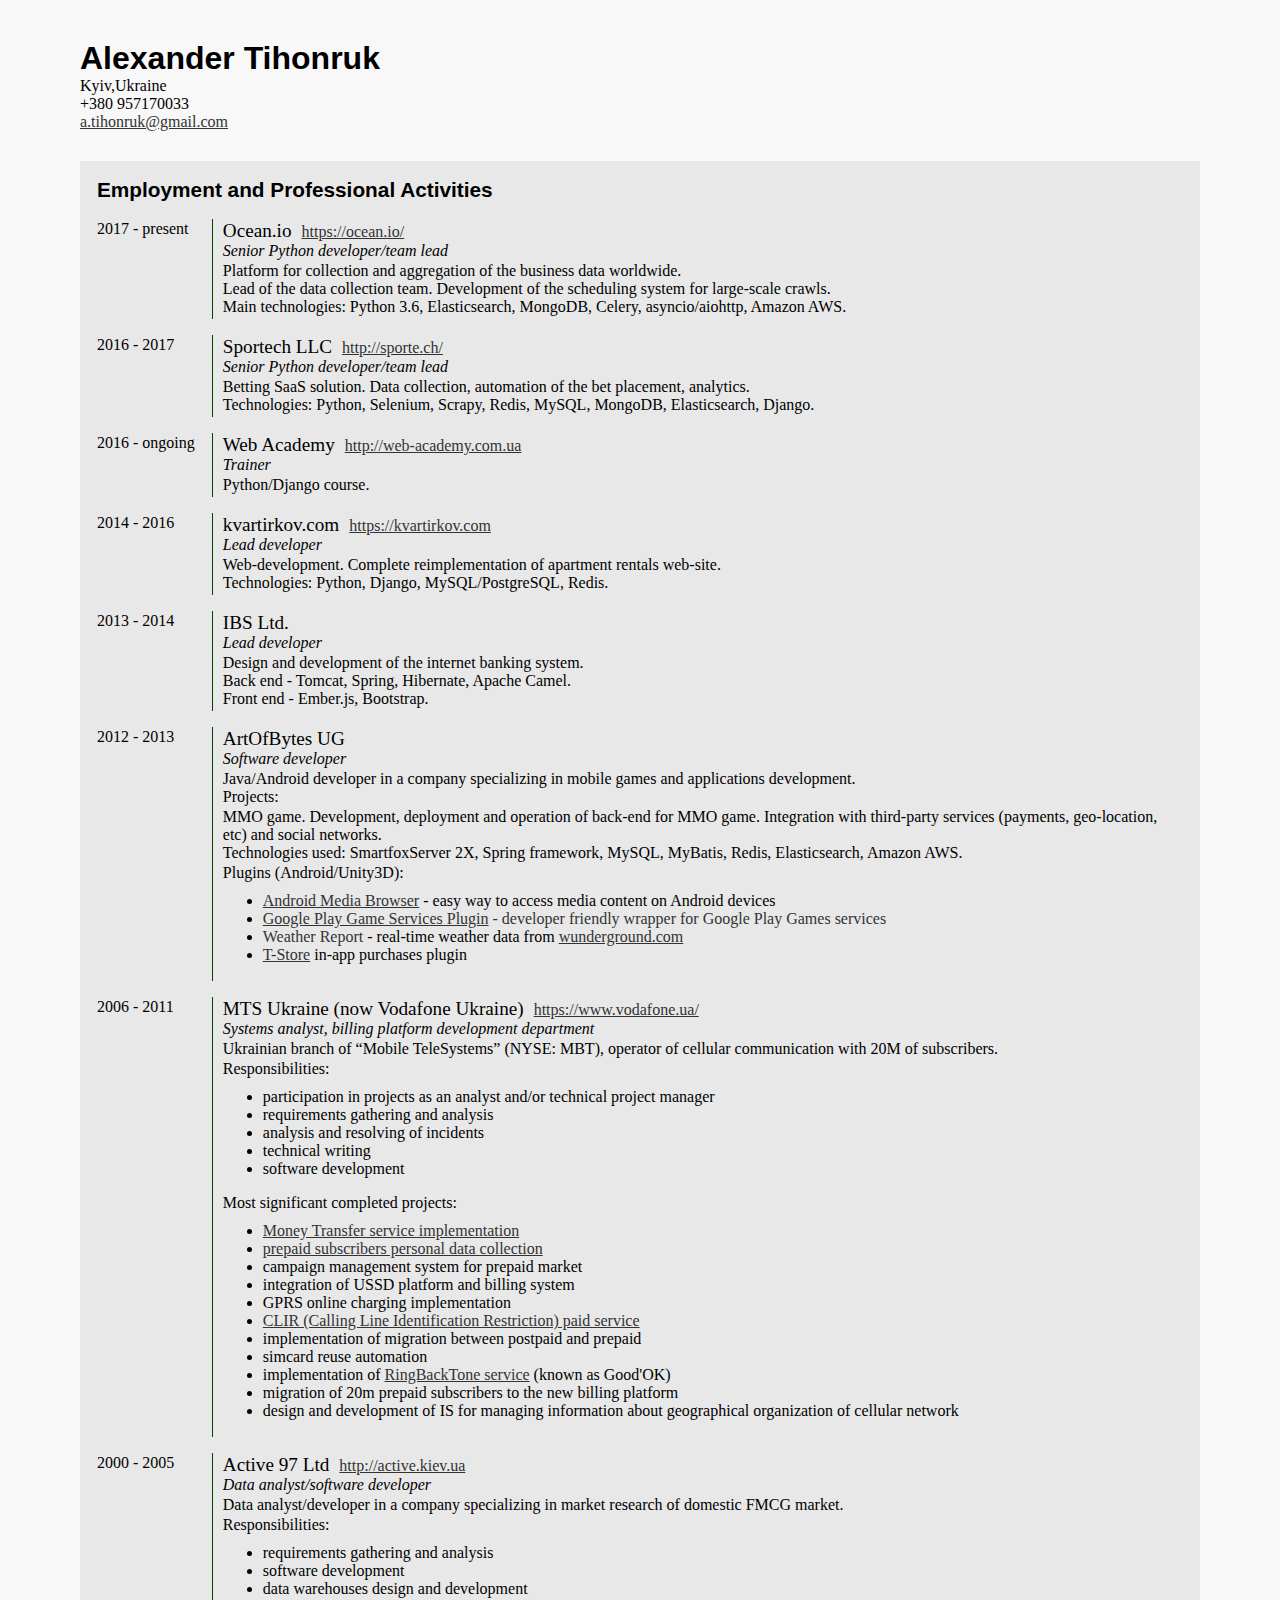
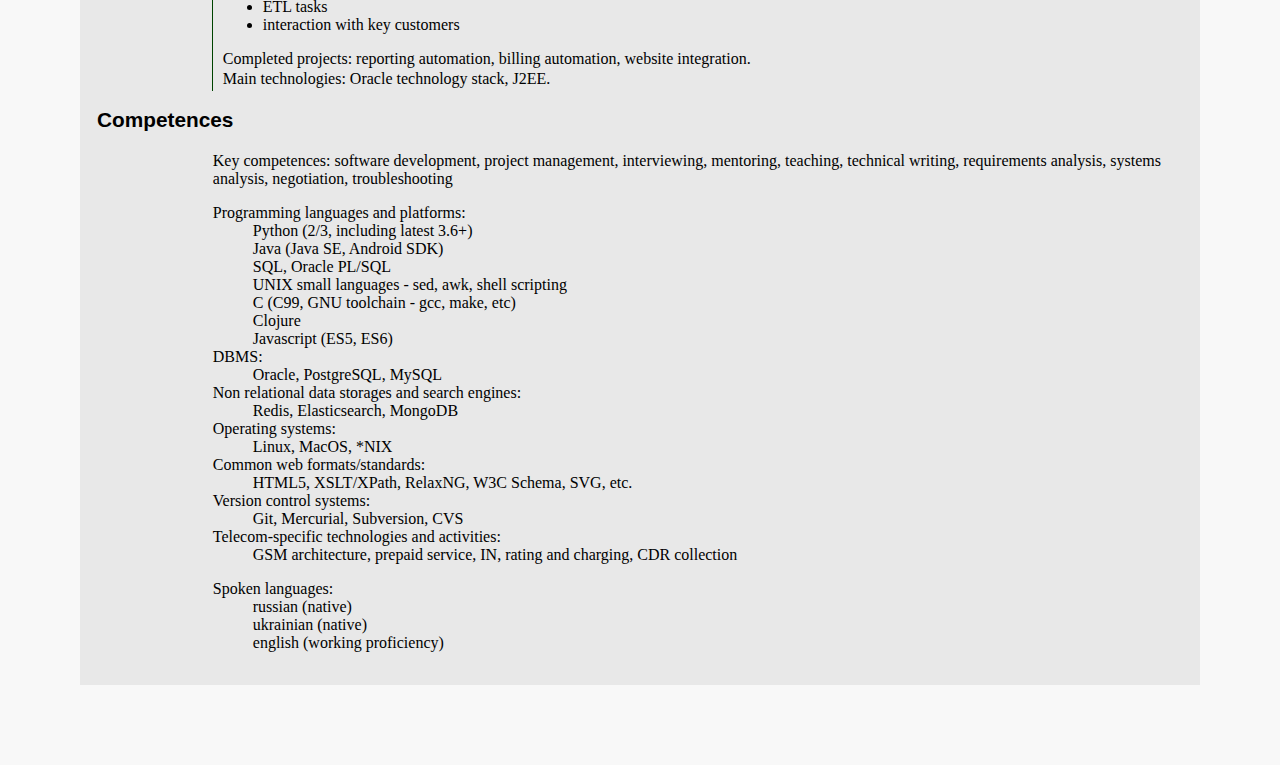
==== commit 13fd2f13: "Minor changes in job descriptions." ====
--- a/AlexanderTihonruk.en.html
+++ b/AlexanderTihonruk.en.html
@@ -48,11 +48,14 @@
 .period {
  white-space: nowrap;
 }
-</style><title>Resume: Alexander Tihonruk</title></head><body><div class="h-card"><div class="p-name">Alexander Tihonruk</div><div><span class="p-locality">Kyiv</span>,<span class="p-country-name">Ukraine</span></div><div class="p-tel">+38 095 7170033</div><div><a class="u-email" href="mailto:a.tihonruk@gmail.com">a.tihonruk@gmail.com</a></div></div><table cellspacing="16px"><tr valign="top"><td colspan="2"><section>Employment and Professional Activities</section></td><tr valign="top"><td class="period">2016 - ongoing</td><td class="job"><span class="employer">Web Academy</span><a class="where" href="http://web-academy.com.ua">http://web-academy.com.ua</a><div class="title">Trainer</div><p>Python/Django course.</p></td></tr><tr valign="top"><td class="period">2014 - 2016</td><td class="job"><span class="employer">kvartirkov.com</span><a class="where" href=""></a><div class="title">Lead developer</div><p>Web-development. Complete reimplementation of apartment rentals web-site.<br/>
-Technologies: Python, Django, MySQL/PostgreSQL, Redis, Celery.
+</style><title>Resume: Alexander Tihonruk</title></head><body><div class="h-card"><div class="p-name">Alexander Tihonruk</div><div><span class="p-locality">Kyiv</span>,<span class="p-country-name">Ukraine</span></div><div class="p-tel">+380 957170033</div><div><a class="u-email" href="mailto:a.tihonruk@gmail.com">a.tihonruk@gmail.com</a></div></div><table cellspacing="16px"><tr valign="top"><td colspan="2"><section>Employment and Professional Activities</section></td><tr valign="top"><td class="period">2017 - present</td><td class="job"><span class="employer">Ocean.io</span><a class="where" href="https://ocean.io/">https://ocean.io/</a><div class="title">Senior Python developer/team lead</div><p>Platform for collection and aggregation of the business data worldwide.<br/>
+Lead of the data collection team. Development of the scheduling system for large-scale crawls.<br/>
+Main technologies: Python 3.6, Elasticsearch, MongoDB, Celery, asyncio/aiohttp, Amazon AWS.</p></td></tr><tr valign="top"><td class="period">2016 - 2017</td><td class="job"><span class="employer">Sportech LLC</span><a class="where" href="http://sporte.ch/">http://sporte.ch/</a><div class="title">Senior Python developer/team lead</div><p>Betting SaaS solution. Data collection, automation of the bet placement, analytics.<br/>
+Technologies: Python, Selenium, Scrapy, Redis, MySQL, MongoDB, Elasticsearch, Django.</p></td></tr><tr valign="top"><td class="period">2016 - ongoing</td><td class="job"><span class="employer">Web Academy</span><a class="where" href="http://web-academy.com.ua">http://web-academy.com.ua</a><div class="title">Trainer</div><p>Python/Django course.</p></td></tr><tr valign="top"><td class="period">2014 - 2016</td><td class="job"><span class="employer">kvartirkov.com</span><a class="where" href="https://kvartirkov.com">https://kvartirkov.com</a><div class="title">Lead developer</div><p>Web-development. Complete reimplementation of apartment rentals web-site.<br/>
+Technologies: Python, Django, MySQL/PostgreSQL, Redis.
 </p></td></tr><tr valign="top"><td class="period">2013 - 2014</td><td class="job"><span class="employer">IBS Ltd.</span><a class="where" href=""></a><div class="title">Lead developer</div><p>Design and development of the internet banking system.<br/>
 Back end - Tomcat, Spring, Hibernate, Apache Camel.<br/>
 Front end - Ember.js, Bootstrap.<br/>
-</p></td></tr><tr valign="top"><td class="period">2012 - 2013</td><td class="job"><span class="employer">ArtOfBytes UG</span><a class="where" href="https://www.facebook.com/ArtOfBytes/">https://www.facebook.com/ArtOfBytes/</a><div class="title">Software developer</div><p>Java/Android developer in a company specializing in mobile games and applications development.<br/>
+</p></td></tr><tr valign="top"><td class="period">2012 - 2013</td><td class="job"><span class="employer">ArtOfBytes UG</span><a class="where" href=""></a><div class="title">Software developer</div><p>Java/Android developer in a company specializing in mobile games and applications development.<br/>
 Projects:</p><p>MMO game. Development, deployment and operation of back-end for MMO game. Integration with third-party services (payments, geo-location, etc) and social networks.<br/>
-Technologies used: SmartfoxServer 2X, Spring framework, MySQL, MyBatis, Redis, Elasticsearch, Amazon AWS.<br/></p><p>Plugins (Android/Unity3D):</p><ul><li><a href="http://u3d.as/content/art-of-bytes/android-media-browser/3EP">Android Media Browser</a> - easy way to access media content on Android devices</li><li><a href="http://u3d.as/content/art-of-bytes/google-play-game-services-plugin/4L1">Google Play Game Services Plugin<a> - developer friendly wrapper for Google Play Games services</li><li><a nhref="http://u3d.as/content/art-of-bytes/weather-report-plugin/7bd">Weather Report</a> - real-time weather data from <a href="http://www.wunderground.com/">wunderground.com</a></li><li><a href="http://www.t-store.com.kr/">T-Store</a> in-app purchases plugin</li></ul></td></tr><tr valign="top"><td class="period">2006 - 2011</td><td class="job"><span class="employer">MTS Ukraine</span><a class="where" href="http://www.mts.ua/">http://www.mts.ua/</a><div class="title">Systems analyst, billing platform development department</div><p>Ukrainian branch of “Mobile TeleSystems” (NYSE: MBT), operator of cellular communication with more than 18+ millions of subscribers.</p><p>Responsibilities:</p><ul><li>participation in projects as an analyst and/or technical project manager</li><li>requirements gathering and analysis</li><li>analysis and resolving of incidents</li><li>technical writing</li><li>software development</li></ul><p>Most significant completed projects:</p><ul><li><a href="http://www.mts.ua/ua/services/upravlenie-schetom/zakonchilis-dengi/perevod-deneg">Money Transfer service implementation</a></li><li><a href="http://www.mts.ua/ua/support/faq/67-registraciya-mts/">prepaid subscribers personal data collection</a></li><li>campaign management system for prepaid market</li><li>integration of USSD platform and billing system</li><li>GPRS online charging implementation</li><li><a href="http://www.mts.ua/ru/services/poleznye-servisy/golosovye-uslugi/antiopredelitel-nomera">CLIR (Calling Line Identification Restriction) paid service</a></li><li>implementation of migration between postpaid and prepaid</li><li>simcard reuse automation</li><li>implementation of <a href="http://goodok.mts.ua/about">RingBackTone service</a> (known as Good'OK)</li><li>migration of 20m prepaid subscribers between billing platforms</li><li>design and development of IS for managing information about geographical organization of cellular network</li></ul></td></tr><tr valign="top"><td class="period">2000 - 2005</td><td class="job"><span class="employer">Active 97 Ltd</span><a class="where" href="http://active.kiev.ua">http://active.kiev.ua</a><div class="title">Data analyst/software developer</div><p>Data analyst/developer in a company specializing in market research of domestic FMCG market.</p><p>Responsibilities:</p><ul><li>requirements gathering and analysis</li><li>software development</li><li>data warehouses design and development</li><li>ETL tasks</li><li>interaction with key customers</li></ul><p>Completed projects: reporting automation, billing automation, website integration.</p><p>Main technologies: Oracle technology stack, J2EE.</p></td></tr></tr><tr valign="top"><td colspan="2"><section>Competences</section></td></tr><tr valign="top"><td>&#xA0;</td><td class="competences"><p>Key competences: software development, project management, interviewing, mentoring, teaching, technical writing, requirements analysis, systems analysis, negotiation, troubleshooting</p><dl><dt>Programming languages and platforms:</dt><dd>Java (Java SE, Android SDK)</dd><dd>Python</dd><dd>SQL, Oracle PL/SQL</dd><dd>UNIX mini languages - sed, awk, shell scripting</dd><dd>C (C99, GNU toolchain - gcc, make, etc)</dd><dd>Clojure</dd><dd>Javascript (ES5, ES6)</dd><dt>DBMS:</dt><dd>Oracle, PostgreSQL, MySQL</dd><dt>Non relational data storage and search engines:</dt><dd>Redis, Elasticsearch</dd><dt>Operating systems:</dt><dd>Linux, MacOS, *NIX</dd><dt>XML & markup:</dt><dd>HTML5, XSLT/XPath, RelaxNG, W3C Schema, SVG, etc.</dd><dt>Version control systems:</dt><dd>Git, Mercurial, Subversion, CVS</dd><dt>Telecom technologies and activities:</dt><dd>GSM architecture, prepaid service, IN, rating and charging, CDR collection, service provisioning</dd></dl><dl><dt>Spoken languages:</dt><dd>russian (native)</dd><dd>ukrainian (native)</dd><dd>english (limited working proficiency)</dd></dl></td></tr></table></body></html>+Technologies used: SmartfoxServer 2X, Spring framework, MySQL, MyBatis, Redis, Elasticsearch, Amazon AWS.<br/></p><p>Plugins (Android/Unity3D):</p><ul><li><a href="http://u3d.as/content/art-of-bytes/android-media-browser/3EP">Android Media Browser</a> - easy way to access media content on Android devices</li><li><a href="http://u3d.as/content/art-of-bytes/google-play-game-services-plugin/4L1">Google Play Game Services Plugin<a> - developer friendly wrapper for Google Play Games services</li><li><a nhref="http://u3d.as/content/art-of-bytes/weather-report-plugin/7bd">Weather Report</a> - real-time weather data from <a href="http://www.wunderground.com/">wunderground.com</a></li><li><a href="http://www.t-store.com.kr/">T-Store</a> in-app purchases plugin</li></ul></td></tr><tr valign="top"><td class="period">2006 - 2011</td><td class="job"><span class="employer">MTS Ukraine (now Vodafone Ukraine)</span><a class="where" href="https://www.vodafone.ua/">https://www.vodafone.ua/</a><div class="title">Systems analyst, billing platform development department</div><p>Ukrainian branch of “Mobile TeleSystems” (NYSE: MBT), operator of cellular communication with 20M of subscribers.</p><p>Responsibilities:</p><ul><li>participation in projects as an analyst and/or technical project manager</li><li>requirements gathering and analysis</li><li>analysis and resolving of incidents</li><li>technical writing</li><li>software development</li></ul><p>Most significant completed projects:</p><ul><li><a href="http://www.mts.ua/ua/services/upravlenie-schetom/zakonchilis-dengi/perevod-deneg">Money Transfer service implementation</a></li><li><a href="http://www.mts.ua/ua/support/faq/67-registraciya-mts/">prepaid subscribers personal data collection</a></li><li>campaign management system for prepaid market</li><li>integration of USSD platform and billing system</li><li>GPRS online charging implementation</li><li><a href="http://www.mts.ua/ru/services/poleznye-servisy/golosovye-uslugi/antiopredelitel-nomera">CLIR (Calling Line Identification Restriction) paid service</a></li><li>implementation of migration between postpaid and prepaid</li><li>simcard reuse automation</li><li>implementation of <a href="http://goodok.mts.ua/about">RingBackTone service</a> (known as Good'OK)</li><li>migration of 20m prepaid subscribers to the new billing platform</li><li>design and development of IS for managing information about geographical organization of cellular network</li></ul></td></tr><tr valign="top"><td class="period">2000 - 2005</td><td class="job"><span class="employer">Active 97 Ltd</span><a class="where" href="http://active.kiev.ua">http://active.kiev.ua</a><div class="title">Data analyst/software developer</div><p>Data analyst/developer in a company specializing in market research of domestic FMCG market.</p><p>Responsibilities:</p><ul><li>requirements gathering and analysis</li><li>software development</li><li>data warehouses design and development</li><li>ETL tasks</li><li>interaction with key customers</li></ul><p>Completed projects: reporting automation, billing automation, website integration.</p><p>Main technologies: Oracle technology stack, J2EE.</p></td></tr></tr><tr valign="top"><td colspan="2"><section>Competences</section></td></tr><tr valign="top"><td>&#xA0;</td><td class="competences"><p>Key competences: software development, project management, interviewing, mentoring, teaching, technical writing, requirements analysis, systems analysis, negotiation, troubleshooting</p><dl><dt>Programming languages and platforms:</dt><dd>Python (2/3, including latest 3.6+)</dd><dd>Java (Java SE, Android SDK)</dd><dd>SQL, Oracle PL/SQL</dd><dd>UNIX small languages - sed, awk, shell scripting</dd><dd>C (C99, GNU toolchain - gcc, make, etc)</dd><dd>Clojure</dd><dd>Javascript (ES5, ES6)</dd><dt>DBMS:</dt><dd>Oracle, PostgreSQL, MySQL</dd><dt>Non relational data storages and search engines:</dt><dd>Redis, Elasticsearch, MongoDB</dd><dt>Operating systems:</dt><dd>Linux, MacOS, *NIX</dd><dt>Common web formats/standards:</dt><dd>HTML5, XSLT/XPath, RelaxNG, W3C Schema, SVG, etc.</dd><dt>Version control systems:</dt><dd>Git, Mercurial, Subversion, CVS</dd><dt>Telecom-specific technologies and activities:</dt><dd>GSM architecture, prepaid service, IN, rating and charging, CDR collection</dd></dl><dl><dt>Spoken languages:</dt><dd>russian (native)</dd><dd>ukrainian (native)</dd><dd>english (working proficiency)</dd></dl></td></tr></table></body></html>